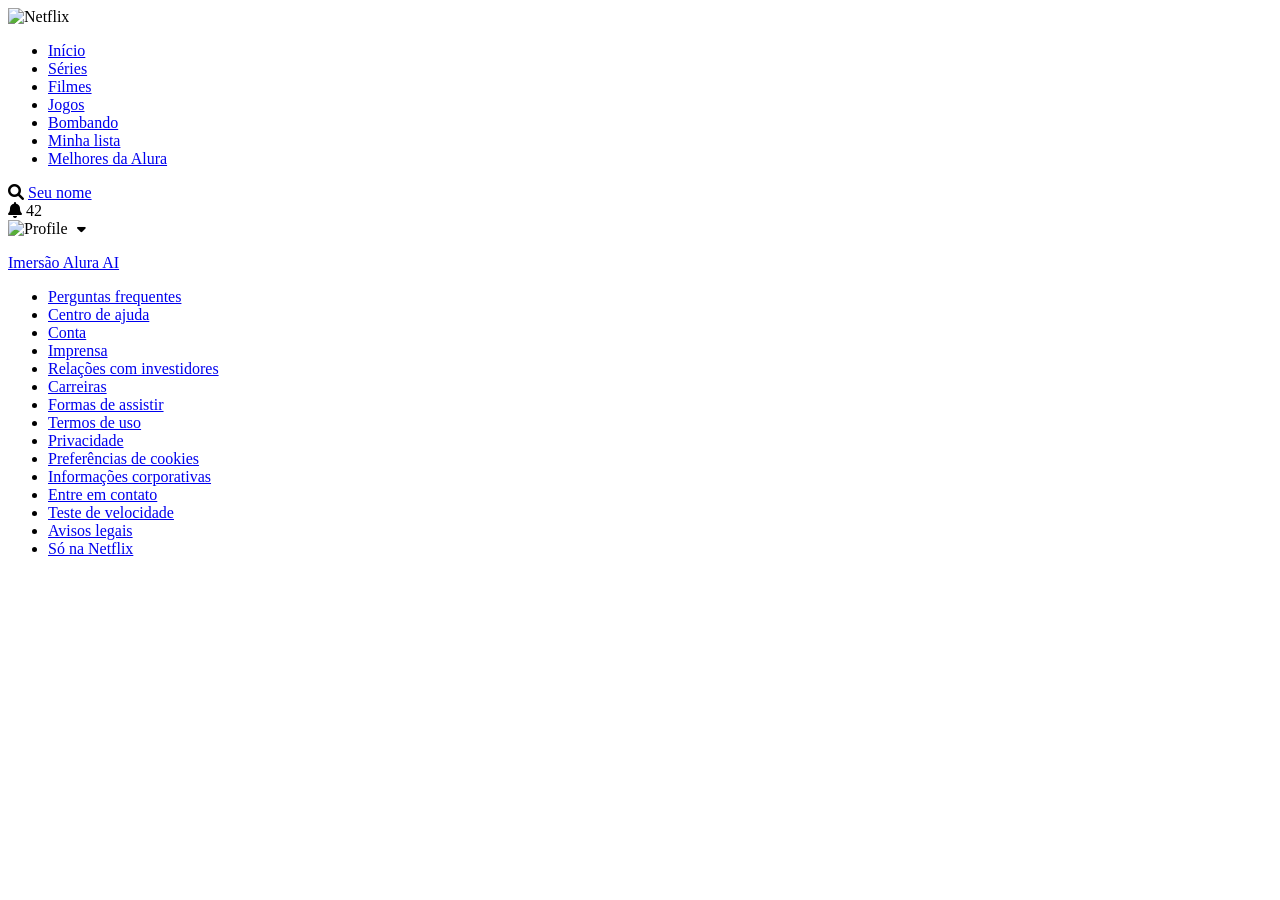
==== catalogo/catalogo.html @ 7f8cefec "feat: create movie catalog page with YouTube video previews, dynamic sliders and responsive cards" ====
<!DOCTYPE html>
<html lang="pt-BR">

<head>
    <meta charset="UTF-8">
    <meta name="viewport" content="width=device-width, initial-scale=1.0">
    <title>Netflix Clone</title>
    <link rel="stylesheet" href="catalogo.css">
    <link href="https://cdnjs.cloudflare.com/ajax/libs/font-awesome/6.0.0/css/all.min.css" rel="stylesheet">
    <link href="https://fonts.googleapis.com/css2?family=Roboto:wght@300;400;500;700&display=swap" rel="stylesheet">
</head>

<body>
    <!-- Navbar -->
    <header class="navbar" id="navbar">
        <div class="navbar-left">
            <img class="logo" src="https://upload.wikimedia.org/wikipedia/commons/0/08/Netflix_2015_logo.svg"
                alt="Netflix">
            <nav>
                <ul class="nav-links">
                    <li><a href="https://www.alura.com.br/" class="active">Início</a></li>
                    <li><a href="https://www.alura.com.br/">Séries</a></li>
                    <li><a href="https://www.alura.com.br/">Filmes</a></li>
                    <li><a href="https://www.alura.com.br/">Jogos</a></li>
                    <li><a href="https://www.alura.com.br/">Bombando</a></li>
                    <li><a href="https://www.alura.com.br/">Minha lista</a></li>
                    <li><a href="https://www.alura.com.br/">Melhores da Alura</a></li>
                </ul>
            </nav>
        </div>
        <div class="navbar-right">
            <i class="fas fa-search icon"></i>
            <a href="../index.html" class="kids-link">Seu nome</a>
            <div class="nav-notification">
                <i class="fas fa-bell icon"></i>
                <span class="notification-badge">42</span>
            </div>
            <a href="../index.html" class="profile-menu" style="text-decoration: none; color: inherit;">
                <img class="profile-icon" src="https://upload.wikimedia.org/wikipedia/commons/0/0b/Netflix-avatar.png"
                    alt="Profile">
                <i class="fas fa-caret-down icon" style="font-size: 14px; margin-left: 5px;"></i>
            </a>
        </div>
    </header>

    <!-- Sliders Container -->
    <main class="sliders-container" id="main-content">
        <!-- Javascript will inject the rows here -->
    </main>

    <!-- Footer -->
    <footer>
        <div class="footer-content">
            <a href="https://www.alura.com.br/" target="_blank">
                <p>Imersão Alura AI</p>
            </a>
            <ul class="footer-links">
                <li><a href="https://www.alura.com.br/" target="_blank">Perguntas frequentes</a></li>
                <li><a href="https://www.alura.com.br/" target="_blank">Centro de ajuda</a></li>
                <li><a href="https://www.alura.com.br/" target="_blank">Conta</a></li>
                <li><a href="https://www.alura.com.br/" target="_blank">Imprensa</a></li>
                <li><a href="https://www.alura.com.br/" target="_blank">Relações com investidores</a></li>
                <li><a href="https://www.alura.com.br/" target="_blank">Carreiras</a></li>
                <li><a href="https://www.alura.com.br/" target="_blank">Formas de assistir</a></li>
                <li><a href="https://www.alura.com.br/" target="_blank">Termos de uso</a></li>
                <li><a href="https://www.alura.com.br/" target="_blank">Privacidade</a></li>
                <li><a href="https://www.alura.com.br/" target="_blank">Preferências de cookies</a></li>
                <li><a href="https://www.alura.com.br/" target="_blank">Informações corporativas</a></li>
                <li><a href="https://www.alura.com.br/" target="_blank">Entre em contato</a></li>
                <li><a href="https://www.alura.com.br/" target="_blank">Teste de velocidade</a></li>
                <li><a href="https://www.alura.com.br/" target="_blank">Avisos legais</a></li>
                <li><a href="https://www.alura.com.br/" target="_blank">Só na Netflix</a></li>
            </ul>
        </div>
    </footer>

    <script type="module" src="js/main.js"></script>
</body>

</html>
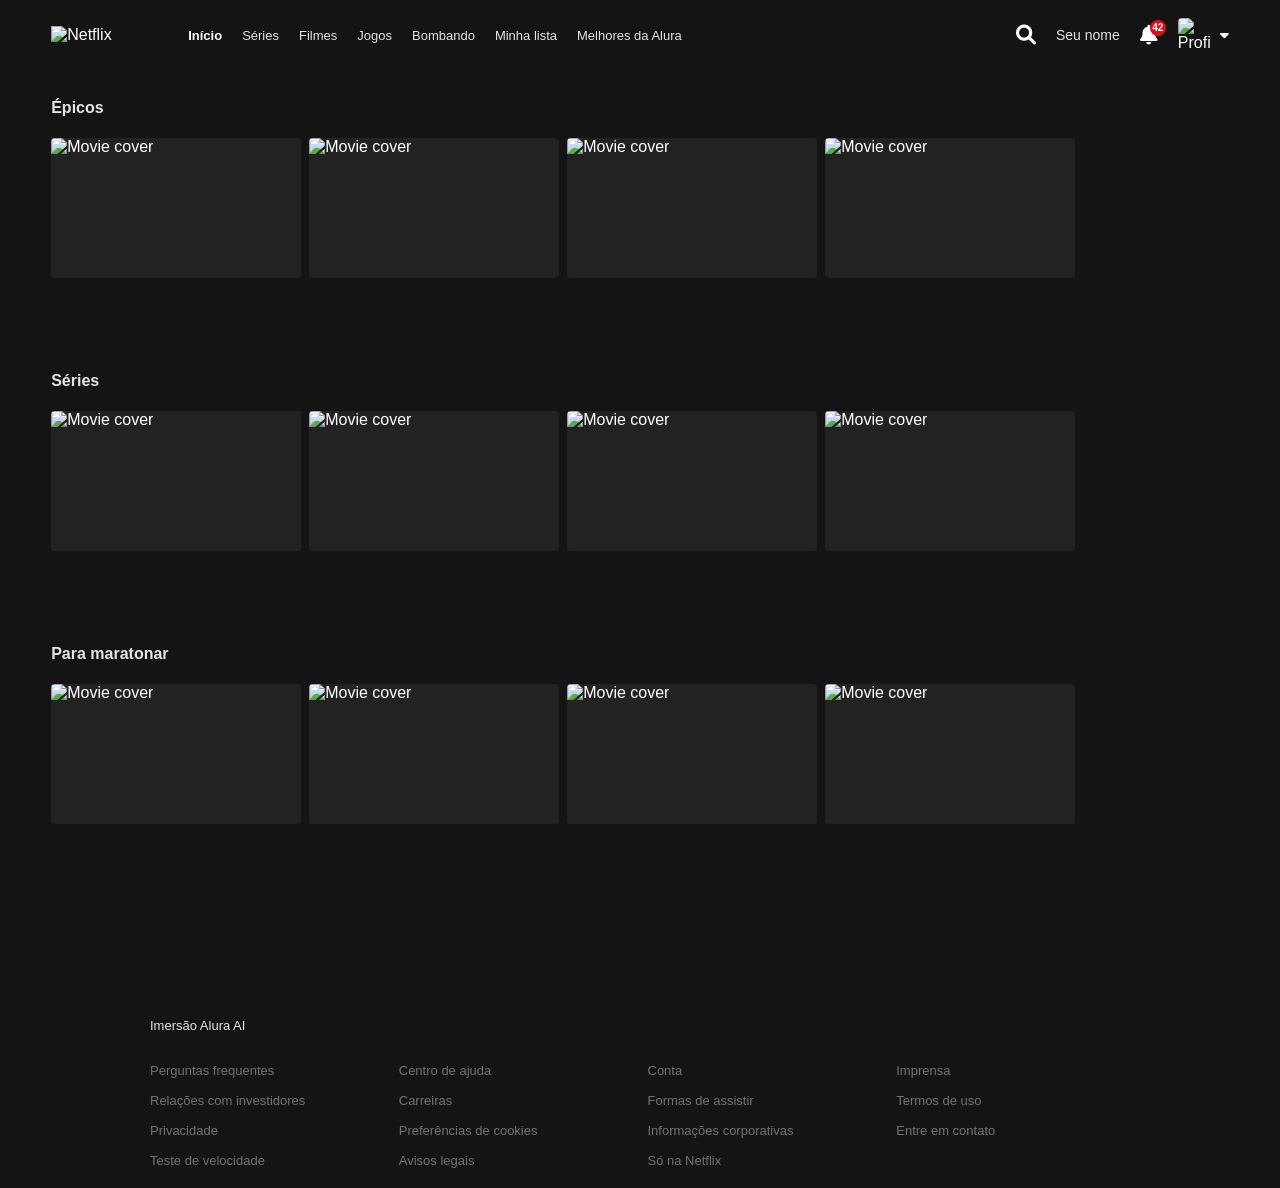
==== commit 2b5853ec: "style: hide footer on mobile devices to prioritize movie content" ====
--- a/catalogo/catalogo.html
+++ b/catalogo/catalogo.html
@@ -46,34 +46,34 @@
     <!-- Sliders Container -->
     <main class="sliders-container" id="main-content">
         <!-- Javascript will inject the rows here -->
+
     </main>
-
-    <!-- Footer -->
-    <footer>
-        <div class="footer-content">
-            <a href="https://www.alura.com.br/" target="_blank">
-                <p>Imersão Alura AI</p>
-            </a>
-            <ul class="footer-links">
-                <li><a href="https://www.alura.com.br/" target="_blank">Perguntas frequentes</a></li>
-                <li><a href="https://www.alura.com.br/" target="_blank">Centro de ajuda</a></li>
-                <li><a href="https://www.alura.com.br/" target="_blank">Conta</a></li>
-                <li><a href="https://www.alura.com.br/" target="_blank">Imprensa</a></li>
-                <li><a href="https://www.alura.com.br/" target="_blank">Relações com investidores</a></li>
-                <li><a href="https://www.alura.com.br/" target="_blank">Carreiras</a></li>
-                <li><a href="https://www.alura.com.br/" target="_blank">Formas de assistir</a></li>
-                <li><a href="https://www.alura.com.br/" target="_blank">Termos de uso</a></li>
-                <li><a href="https://www.alura.com.br/" target="_blank">Privacidade</a></li>
-                <li><a href="https://www.alura.com.br/" target="_blank">Preferências de cookies</a></li>
-                <li><a href="https://www.alura.com.br/" target="_blank">Informações corporativas</a></li>
-                <li><a href="https://www.alura.com.br/" target="_blank">Entre em contato</a></li>
-                <li><a href="https://www.alura.com.br/" target="_blank">Teste de velocidade</a></li>
-                <li><a href="https://www.alura.com.br/" target="_blank">Avisos legais</a></li>
-                <li><a href="https://www.alura.com.br/" target="_blank">Só na Netflix</a></li>
-            </ul>
-        </div>
-    </footer>
-
+     <!-- Footer -->
+        <footer>
+            <div class="footer-content">
+                <a href="https://www.alura.com.br/" target="_blank">
+                    <p>Imersão Alura AI</p>
+                </a>
+                <ul class="footer-links">
+                    <li><a href="https://www.alura.com.br/" target="_blank">Perguntas frequentes</a></li>
+                    <li><a href="https://www.alura.com.br/" target="_blank">Centro de ajuda</a></li>
+                    <li><a href="https://www.alura.com.br/" target="_blank">Conta</a></li>
+                    <li><a href="https://www.alura.com.br/" target="_blank">Imprensa</a></li>
+                    <li><a href="https://www.alura.com.br/" target="_blank">Relações com investidores</a></li>
+                    <li><a href="https://www.alura.com.br/" target="_blank">Carreiras</a></li>
+                    <li><a href="https://www.alura.com.br/" target="_blank">Formas de assistir</a></li>
+                    <li><a href="https://www.alura.com.br/" target="_blank">Termos de uso</a></li>
+                    <li><a href="https://www.alura.com.br/" target="_blank">Privacidade</a></li>
+                    <li><a href="https://www.alura.com.br/" target="_blank">Preferências de cookies</a></li>
+                    <li><a href="https://www.alura.com.br/" target="_blank">Informações corporativas</a></li>
+                    <li><a href="https://www.alura.com.br/" target="_blank">Entre em contato</a></li>
+                    <li><a href="https://www.alura.com.br/" target="_blank">Teste de velocidade</a></li>
+                    <li><a href="https://www.alura.com.br/" target="_blank">Avisos legais</a></li>
+                    <li><a href="https://www.alura.com.br/" target="_blank">Só na Netflix</a></li>
+                </ul>
+            </div>
+        </footer>
+   
     <script type="module" src="js/main.js"></script>
 </body>
 
--- a/catalogo/catalogo.css
+++ b/catalogo/catalogo.css
@@ -0,0 +1,521 @@
+:root {
+    --netflix-red: #E50914;
+    --dark-bg: #141414;
+    --text-color: #ffffff;
+}
+
+* {
+    margin: 0;
+    padding: 0;
+    box-sizing: border-box;
+}
+
+body {
+    font-family: 'Roboto', 'Helvetica Neue', Helvetica, Arial, sans-serif;
+    background-color: var(--dark-bg);
+    color: var(--text-color);
+    overflow-x: hidden;
+}
+
+a {
+    text-decoration: none;
+    color: #e5e5e5;
+    transition: color 0.3s;
+}
+
+a:hover {
+    color: #b3b3b3;
+}
+
+/* Navbar */
+.navbar {
+    position: fixed;
+    top: 0;
+    width: 100%;
+    display: flex;
+    justify-content: space-between;
+    align-items: center;
+    padding: 0 4%;
+    height: 70px;
+    z-index: 1000;
+    background-color: var(--dark-bg);
+}
+
+.navbar-left,
+.navbar-right {
+    display: flex;
+    align-items: center;
+    gap: 20px;
+}
+
+.logo {
+    width: 92px;
+    margin-right: 25px;
+    cursor: pointer;
+}
+
+.nav-links {
+    list-style: none;
+    display: flex;
+    gap: 20px;
+    font-size: 13px;
+}
+
+.nav-links .active {
+    font-weight: bold;
+    color: white;
+}
+
+.icon {
+    font-size: 20px;
+    cursor: pointer;
+}
+
+.kids-link {
+    font-size: 14px;
+}
+
+.nav-notification {
+    position: relative;
+    cursor: pointer;
+}
+
+.notification-badge {
+    position: absolute;
+    top: -5px;
+    right: -8px;
+    background-color: var(--netflix-red);
+    color: white;
+    font-size: 10px;
+    font-weight: bold;
+    border-radius: 50%;
+    width: 16px;
+    height: 16px;
+    display: flex;
+    justify-content: center;
+    align-items: center;
+}
+
+.profile-menu {
+    display: flex;
+    align-items: center;
+    gap: 5px;
+    cursor: pointer;
+}
+
+.profile-icon {
+    width: 32px;
+    border-radius: 4px;
+}
+
+/* Sliders */
+.sliders-container {
+    padding: 0 4%;
+    padding-top: 100px;
+    /* Space for navbar */
+    position: relative;
+    z-index: 3;
+    padding-bottom: 100px;
+}
+
+.slider-section {
+    margin-bottom: 3.5vw;
+}
+
+.slider-header {
+    display: flex;
+    justify-content: space-between;
+    align-items: flex-end;
+    margin-bottom: 12px;
+}
+
+.slider-title {
+    font-size: 1.25vw;
+    font-weight: bold;
+    color: #e5e5e5;
+    line-height: 1.25vw;
+}
+
+.slider-indicators {
+    display: flex;
+    gap: 2px;
+    margin-bottom: 4px;
+}
+
+.slider-indicators div {
+    width: 12px;
+    height: 2px;
+    background-color: #4d4d4d;
+}
+
+.slider-indicators div.active {
+    background-color: #aaa;
+}
+
+.movie-row {
+    display: flex;
+    gap: 8px;
+    /* Small gap between movie cards */
+    overflow-x: visible;
+    /* Let the expanded cards paint outside this box vertically */
+    padding: 10px 4% 50px 4%;
+    /* Added bottom padding to hold the expanding modal */
+    margin: 0 -4%;
+    /* Pull edges back out so we don't double up padding from container */
+    scroll-behavior: smooth;
+    -ms-overflow-style: none;
+    scrollbar-width: none;
+}
+
+.movie-row::-webkit-scrollbar {
+    display: none;
+}
+
+.movie-card {
+    min-width: 250px;
+    width: 250px;
+    height: 140px;
+    background-color: #222;
+    border-radius: 4px;
+    cursor: pointer;
+    transition: transform 0.3s cubic-bezier(0.25, 0.46, 0.45, 0.94) 0s, border-radius 0.3s 0s, z-index 0s 0.3s, box-shadow 0.3s 0s;
+    position: relative;
+    z-index: 1;
+    transform-origin: center center;
+    /* Default origin */
+}
+
+/* Modifiers applied by JavaScript to prevent edge clipping */
+.movie-card.origin-left {
+    transform-origin: left center;
+}
+
+.movie-card.origin-right {
+    transform-origin: right center;
+}
+
+.movie-card:hover {
+    transform: scale(1.6) translateY(-5%);
+    /* Reduced vertical translation since container has more padding */
+    z-index: 99;
+    border-radius: 6px;
+    box-shadow: 0 10px 40px rgba(0, 0, 0, 0.9);
+    transition: transform 0.3s cubic-bezier(0.25, 0.46, 0.45, 0.94) 0.6s, border-radius 0.3s 0.6s, box-shadow 0.3s 0.6s, z-index 0s 0s;
+}
+
+.movie-card img {
+    position: absolute;
+    top: 0;
+    left: 0;
+    width: 100%;
+    height: 100%;
+    object-fit: cover;
+    border-radius: 4px;
+    transition: opacity 0.3s ease, border-radius 0.3s;
+    z-index: 2;
+}
+
+.movie-card iframe {
+    position: absolute;
+    top: 0;
+    left: 0;
+    width: 100%;
+    height: 100%;
+    opacity: 0;
+    border-radius: 4px;
+    transition: opacity 0.3s ease, border-radius 0.3s;
+    pointer-events: none;
+    z-index: 1;
+}
+
+.movie-card iframe.playing {
+    opacity: 1;
+    z-index: 3;
+    border-radius: 6px 6px 0 0;
+}
+
+.movie-card:hover img {
+    border-radius: 6px 6px 0 0;
+    transition: border-radius 0s 0.6s;
+}
+
+.movie-card img.playing-video {
+    opacity: 0;
+}
+
+/* Card Details Modal */
+.card-details {
+    position: absolute;
+    top: 100%;
+    left: 0;
+    width: 100%;
+    background-color: #181818;
+    border-bottom-left-radius: 6px;
+    border-bottom-right-radius: 6px;
+    padding: 18px 16px;
+    opacity: 0;
+    visibility: hidden;
+    transition: opacity 0.3s 0s, visibility 0.3s 0s;
+    box-shadow: 0 15px 30px rgba(0, 0, 0, 0.9);
+    display: flex;
+    flex-direction: column;
+    gap: 12px;
+    z-index: 2;
+    cursor: default;
+}
+
+.movie-card:hover .card-details {
+    opacity: 1;
+    visibility: visible;
+    transition: opacity 0.2s 0.6s, visibility 0s 0.6s;
+}
+
+.details-buttons {
+    display: flex;
+    justify-content: space-between;
+    align-items: center;
+}
+
+.left-buttons,
+.right-buttons {
+    display: flex;
+    gap: 8px;
+}
+
+.btn-icon {
+    width: 32px;
+    height: 32px;
+    border-radius: 50%;
+    background-color: #2b2b2b;
+    border: 1px solid rgba(255, 255, 255, 0.5);
+    color: white;
+    display: flex;
+    justify-content: center;
+    align-items: center;
+    cursor: pointer;
+    font-size: 14px;
+    transition: border-color 0.2s, background-color 0.2s;
+}
+
+.btn-icon:hover {
+    border-color: white;
+    background-color: rgba(255, 255, 255, 0.2);
+}
+
+.btn-play-icon {
+    background-color: white;
+    color: black;
+    border: none;
+}
+
+.btn-play-icon:hover {
+    background-color: #e6e6e6;
+}
+
+.btn-play-icon i {
+    margin-left: 2px;
+}
+
+.details-info {
+    display: flex;
+    align-items: center;
+    gap: 8px;
+    font-size: 11px;
+    font-weight: bold;
+}
+
+.match-score {
+    color: #46d369;
+}
+
+.age-badge {
+    background-color: transparent;
+    border: 1px solid rgba(255, 255, 255, 0.4);
+    color: white;
+    padding: 1px 3px;
+    border-radius: 2px;
+    font-family: Arial, sans-serif;
+}
+
+.age-badge.red-accent {
+    background-color: #d32f2f;
+    border: none;
+    font-weight: bold;
+}
+
+.resolution {
+    border: 1px solid rgba(255, 255, 255, 0.4);
+    padding: 1px 3px;
+    border-radius: 2px;
+    color: rgba(255, 255, 255, 0.9);
+}
+
+.duration {
+    color: rgba(255, 255, 255, 0.9);
+}
+
+.details-tags {
+    display: flex;
+    gap: 6px;
+    font-size: 11px;
+    color: rgba(255, 255, 255, 0.9);
+    margin-top: 4px;
+}
+
+.details-tags span:not(:last-child)::after {
+    content: "•";
+    color: #666;
+    margin-left: 6px;
+}
+
+/* Badges */
+.badge-top10 {
+    position: absolute;
+    top: 0;
+    right: 0;
+    width: 22px;
+    height: 28px;
+    background-color: var(--netflix-red);
+    color: white;
+    display: flex;
+    flex-direction: column;
+    justify-content: center;
+    align-items: center;
+    font-weight: bold;
+    z-index: 4;
+    border-bottom-left-radius: 2px;
+    box-shadow: -2px 2px 4px rgba(0, 0, 0, 0.5);
+    font-family: 'Helvetica Neue', Helvetica, Arial, sans-serif;
+}
+
+.badge-top10 span.top {
+    font-size: 7px;
+    letter-spacing: 0.5px;
+    line-height: 8px;
+}
+
+.badge-top10 span.number {
+    font-size: 13px;
+    line-height: 13px;
+}
+
+.badge-bottom {
+    position: absolute;
+    bottom: 8px;
+    left: 50%;
+    transform: translateX(-50%);
+    padding: 2px 4px;
+    font-size: 10px;
+    font-weight: bold;
+    border-radius: 2px;
+    z-index: 4;
+    white-space: nowrap;
+    text-transform: uppercase;
+}
+
+.movie-card.has-progress .badge-bottom {
+    bottom: 12px;
+}
+
+.badge-bottom.red {
+    background-color: var(--netflix-red);
+    color: white;
+}
+
+.badge-bottom.white {
+    background-color: white;
+    color: black;
+}
+
+/* Progress bar */
+.progress-bar-container {
+    position: absolute;
+    bottom: 0;
+    left: 0;
+    width: 100%;
+    height: 4px;
+    background-color: rgba(100, 100, 100, 0.7);
+    z-index: 5;
+    border-bottom-left-radius: 4px;
+    border-bottom-right-radius: 4px;
+}
+
+.progress-value {
+    height: 100%;
+    background-color: var(--netflix-red);
+    border-bottom-left-radius: 4px;
+}
+
+/* Mobile adjustments */
+@media (max-width: 768px) {
+    .nav-links {
+        display: none;
+    }
+
+    .movie-card {
+        min-width: 200px;
+        width: 200px;
+        height: 112px;
+    }
+
+    .slider-title {
+        font-size: 4vw;
+        line-height: 4.5vw;
+    }
+}
+
+/* Footer */
+footer {
+    padding: 0 4%;
+    color: #737373;
+    font-size: 13px;
+    margin-bottom: 20px;
+}
+
+.footer-content {
+    max-width: 980px;
+    margin: 0 auto;
+}
+
+.footer-content p {
+    margin-bottom: 30px;
+}
+
+.footer-links {
+    list-style: none;
+    display: grid;
+    grid-template-columns: repeat(4, 1fr);
+    grid-gap: 15px;
+}
+
+.footer-links a {
+    color: #737373;
+}
+
+.footer-links a:hover {
+    text-decoration: underline;
+}
+
+@media (max-width: 768px) {
+    /* Transforma o body em um container fixo na altura da tela */
+    body {
+        height: 100vh;
+        display: flex;
+        flex-direction: column;
+        overflow: hidden; 
+    }
+
+    /* Navbar fixa no topo */
+    .navbar {
+        position: relative; /* No flexbox, o relative dentro do body fixo já basta */
+        flex-shrink: 0;
+    }
+
+    .sliders-container {
+        padding-bottom: 20px !important; /* Ajusta o respiro inferior já que não tem mais footer */
+    }
+
+    footer {
+        display: none !important; /* Esconde completamente o footer em telas menores que 768px */
+    }
+}
